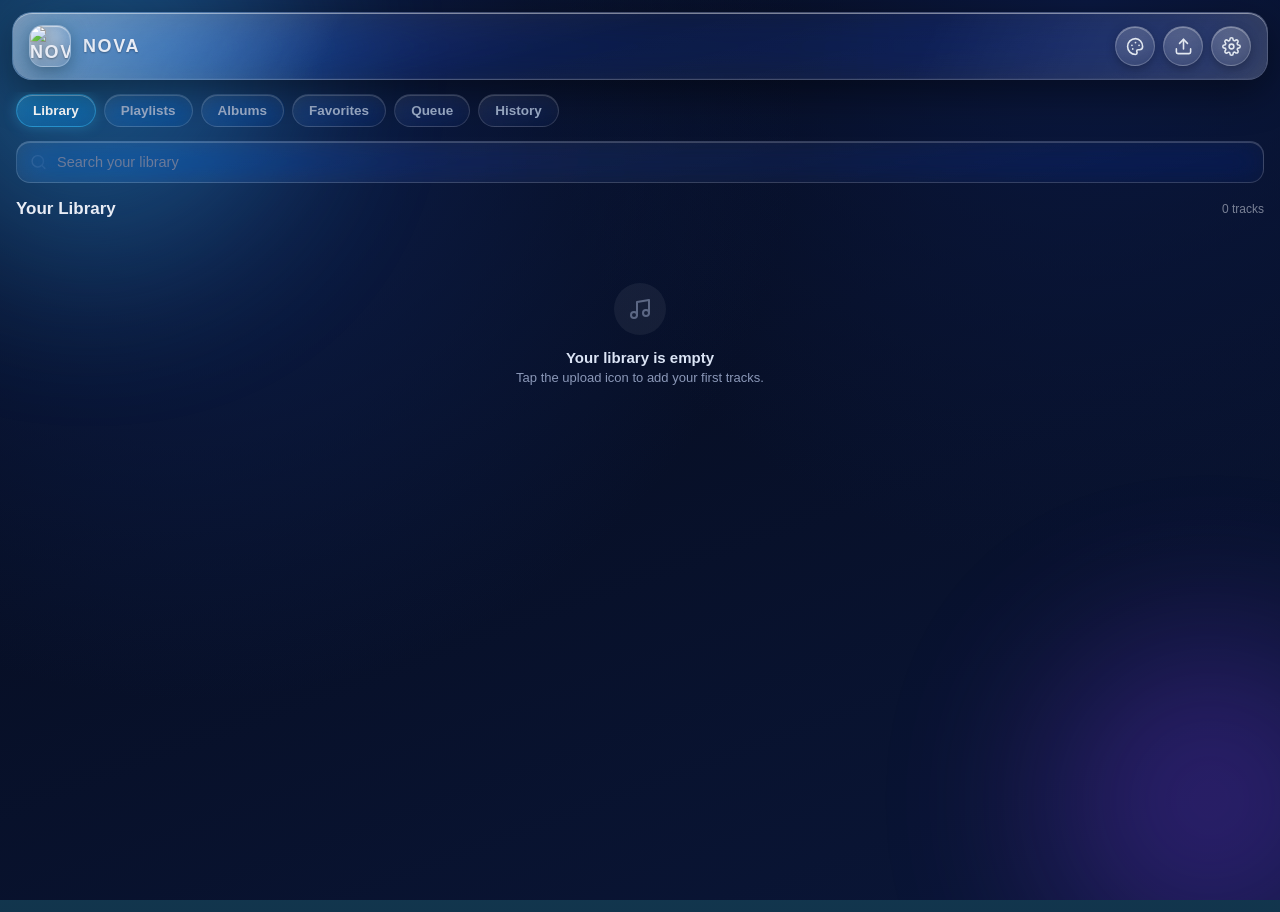
==== index.html @ d2953d55 "Rename index-30.html to index.html" ====
<!DOCTYPE html>
<html lang="en">
<head>
<meta charset="UTF-8">
<meta name="viewport" content="width=device-width, initial-scale=1, viewport-fit=cover">
<title>NOVA — Audio Player</title>
<script src="https://cdn.tailwindcss.com"></script>
<script src="https://cdnjs.cloudflare.com/ajax/libs/jsmediatags/3.9.5/jsmediatags.min.js"></script>
<link rel="stylesheet" href="styles.css">
</head>
<body>

<div id="app">
  <div class="blob blob-1"></div>
  <div class="blob blob-2"></div>

  <header class="app-header glass">
    <div class="logo"><span class="logo-icon" id="logo-icon"><img src="logo.png" alt="NOVA"></span>NOVA</div>
    <div style="display:flex;gap:8px;">
      <button class="icon-btn" data-action="open-theme" title="Theme color"></button>
      <button class="icon-btn" data-action="upload" title="Upload tracks"></button>
      <button class="icon-btn" data-action="open-settings" title="Settings"></button>
    </div>
  </header>

  <nav class="tabs-row">
    <button class="tab-btn active" data-tab="library">Library</button>
    <button class="tab-btn" data-tab="playlists">Playlists</button>
    <button class="tab-btn" data-tab="albums">Albums</button>
    <button class="tab-btn" data-tab="favorites">Favorites</button>
    <button class="tab-btn" data-tab="queue">Queue</button>
    <button class="tab-btn" data-tab="history">History</button>
  </nav>

  <main id="main-content"></main>
</div>

<div id="mini-player" class="hidden">
  <div class="mini-player-inner glass">
    <input type="range" id="mini-seek" class="seek mini-seek" min="0" max="1000" value="0">
    <div class="mini-seek-times"><span id="mini-elapsed">0:00</span><span id="mini-duration">0:00</span></div>
    <div class="mini-player-row" data-action="open-full-player">
      <div class="track-cover" id="mini-cover"></div>
      <div class="track-meta">
        <div class="track-title" id="mini-title">—</div>
        <div class="track-artist" id="mini-artist">—</div>
        <div class="mini-next" id="mini-next">Up next: —</div>
        <div class="output-badge hidden" id="mini-output-badge"></div>
      </div>
      <div class="mini-controls">
        <button class="icon-btn sm" data-action="toggle-shuffle" id="mini-shuffle-btn" title="Shuffle"></button>
        <button class="icon-btn" data-action="prev" title="Previous"></button>
        <button class="icon-btn lg" data-action="playpause" title="Play/Pause"></button>
        <button class="icon-btn" data-action="next" title="Next"></button>
        <button class="icon-btn sm" data-action="toggle-repeat" id="mini-repeat-btn" title="Repeat"></button>
      </div>
    </div>
  </div>
</div>

<div id="full-player">
  <div class="full-player-bg">
    <img class="full-bg-img" id="full-bg-img" alt="">
    <div class="full-player-tint" id="full-player-tint"></div>
  </div>
  <div class="full-player-content">
    <div class="full-top-row">
      <button class="icon-btn" data-action="close-full-player" title="Minimize"></button>
      <span style="font-size:11px; letter-spacing:.12em; color:#a9b6d1; font-weight:700;">NOW PLAYING</span>
      <div style="display:flex; gap:6px;">
        <button class="icon-btn" data-action="open-sound-settings" title="Sound settings"></button>
        <button class="icon-btn" data-action="open-pip" title="Floating player"></button>
        <button class="icon-btn" data-action="open-cast" title="Cast to device"></button>
        <button class="icon-btn" data-action="toggle-fullscreen" title="Full screen"></button>
      </div>
    </div>
    <div class="full-body">
      <div class="full-cover-wrap" id="full-cover-wrap"></div>
      <div class="full-meta">
        <div class="full-title" id="full-title">—</div>
        <div class="full-artist" id="full-artist">—</div>
        <div class="output-badge hidden" id="full-output-badge" style="margin-top:8px;"></div>
      </div>
    </div>
    <div class="full-glass-panel glass">
    <div class="full-seek-wrap">
      <input type="range" id="full-seek" class="seek" min="0" max="1000" value="0">
      <div class="full-seek-times"><span id="full-elapsed">0:00</span><span id="full-duration">0:00</span></div>
    </div>
    <div class="full-controls-main">
      <button class="icon-btn" data-action="toggle-shuffle" title="Shuffle"></button>
      <button class="icon-btn" data-action="prev" title="Previous"></button>
      <button class="btn-play-lg" data-action="playpause" title="Play/Pause"></button>
      <button class="icon-btn" data-action="next" title="Next"></button>
      <button class="icon-btn" data-action="toggle-repeat" title="Repeat"></button>
    </div>
    <div class="full-controls-secondary">
      <button class="icon-btn" data-action="seek-back-10" title="Rewind 10s"></button>
      <button class="icon-btn" id="full-favorite" data-action="toggle-fav" title="Favorite"></button>
      <button class="icon-btn" data-action="seek-fwd-10" title="Forward 10s"></button>
    </div>
    <div class="full-controls-tertiary" style="flex-wrap:wrap;gap:8px;">
      <button class="chip-btn" data-action="open-lyrics" title="Lyrics via lrclib.net API"><svg width="14" height="14" viewBox="0 0 24 24" fill="none" stroke="currentColor" stroke-width="2"><path d="M9 18V5l12-2v13"/><circle cx="6" cy="18" r="3"/></svg> Lyrics</button>
      <button class="chip-btn" data-action="share-track" title="Web Share API">Share</button>
      <button class="chip-btn" data-action="open-output" title="Audio Output Devices API">Output</button>
      <button class="chip-btn" data-tab="queue" data-action="goto-queue">Queue</button>
      <button class="chip-btn" data-tab="history" data-action="goto-history">History</button>
    </div>
    </div>
  </div>
</div>

<div id="presentation-view" class="hidden" style="position:fixed;inset:0;z-index:99999;display:flex;align-items:center;justify-content:center;background:radial-gradient(circle at 15% 10%, #0d2050 0%, transparent 45%),radial-gradient(circle at 85% 0%, #0a1840 0%, transparent 40%),linear-gradient(160deg,#040611 0%,#070f26 45%,#0a1638 100%);">
  <div class="glass" style="width:min(92vw,480px);padding:32px;border-radius:28px;text-align:center;">
    <p style="font-size:11px;letter-spacing:.16em;opacity:.5;text-transform:uppercase;margin:0 0 18px;">Now Playing</p>
    <div id="pv-cover" style="width:200px;height:200px;margin:0 auto 20px;border-radius:20px;overflow:hidden;background:linear-gradient(135deg,#1e3a8a,#0a1128);display:flex;align-items:center;justify-content:center;color:rgba(255,255,255,.4);"></div>
    <div id="pv-title" style="font-size:22px;font-weight:700;margin-bottom:4px;overflow:hidden;text-overflow:ellipsis;white-space:nowrap;">Waiting for connection…</div>
    <div id="pv-artist" style="font-size:15px;opacity:.65;margin-bottom:20px;overflow:hidden;text-overflow:ellipsis;white-space:nowrap;">—</div>
    <div style="display:flex;align-items:center;gap:10px;margin-bottom:6px;">
      <span id="pv-elapsed" style="font-size:11px;opacity:.55;width:38px;">0:00</span>
      <div style="flex:1;height:6px;border-radius:999px;background:rgba(255,255,255,.15);overflow:hidden;"><div id="pv-progress-fill" style="height:100%;width:0%;background:var(--accent);"></div></div>
      <span id="pv-duration" style="font-size:11px;opacity:.55;width:38px;text-align:right;">0:00</span>
    </div>
    <div style="display:flex;align-items:center;justify-content:center;gap:20px;margin:22px 0 18px;">
      <button id="pv-prev" class="icon-btn" style="width:44px;height:44px;"></button>
      <button id="pv-playpause" class="icon-btn" style="width:60px;height:60px;background:var(--accent);color:#04101f;"></button>
      <button id="pv-next" class="icon-btn" style="width:44px;height:44px;"></button>
    </div>
    <p id="pv-next-track" style="font-size:12.5px;opacity:.55;margin:0;overflow:hidden;text-overflow:ellipsis;white-space:nowrap;">—</p>
  </div>
</div>

<div id="modal-root"></div>
<div id="toast-container"></div>

<input type="file" id="file-input" accept="audio/*" multiple class="hidden">
<audio id="audio-el" preload="metadata"></audio>
<img id="cover-source" class="hidden" alt="">
<video id="pip-video" muted playsinline class="hidden"></video>
<canvas id="pip-canvas" width="480" height="270" class="hidden"></canvas>
<link rel="stylesheet" href="styles.css">
<link rel="stylesheet" href="liquid-glass-lite.css">
<script src="script.js"></script>
</body>
</html>
---- styles.css ----
:root{ --accent:#38bdf8; --accent-rgb:56,189,248; }
*{box-sizing:border-box;}
html,body{height:100%;}
body{
  margin:0; font-family:-apple-system,BlinkMacSystemFont,"Segoe UI",Roboto,Helvetica,Arial,sans-serif;
  color:#e8ecf5; min-height:100%;
  background:
    radial-gradient(circle at 15% 10%, #0d2050 0%, transparent 45%),
    radial-gradient(circle at 85% 0%, #0a1840 0%, transparent 40%),
    linear-gradient(160deg,#040611 0%,#070f26 45%,#0a1638 100%);
  background-attachment:fixed;
  overflow-x:hidden;
}
.hidden{display:none !important;}
#pv-cover svg{width:56px;height:56px;}
.output-badge{display:inline-flex; align-items:center; gap:5px; font-size:11px; color:#9db3d9; background:rgba(255,255,255,.06); border:1px solid rgba(255,255,255,.1); padding:3px 9px 3px 7px; border-radius:999px; white-space:nowrap; overflow:hidden; text-overflow:ellipsis; max-width:100%;}
.output-badge svg{width:11px;height:11px;flex-shrink:0;}
@keyframes heart-pop{ 0%{transform:scale(1);} 35%{transform:scale(1.45);} 55%{transform:scale(.92);} 100%{transform:scale(1);} }
.heart-pop{ animation:heart-pop .45s cubic-bezier(.34,1.56,.64,1); }
@keyframes heart-burst-float{
  0%{ transform:translate(-50%,-50%) scale(.5) rotate(var(--rot,0deg)); opacity:1; }
  100%{ transform:translate(calc(-50% + var(--tx,0px)),calc(-50% + var(--ty,-50px))) scale(1.15) rotate(var(--rot,0deg)); opacity:0; }
}
.heart-burst-particle{ position:fixed; pointer-events:none; z-index:100000; color:#fb7185; will-change:transform,opacity; animation:heart-burst-float .75s ease-out forwards; }
.heart-burst-particle svg{ width:100%; height:100%; display:block; }
#app{position:relative; min-height:100vh; padding-bottom:118px;}
.blob{position:fixed; border-radius:50%; filter:blur(90px); opacity:.32; z-index:0; pointer-events:none; animation:float 20s ease-in-out infinite;}
.blob-1{width:380px;height:380px;background:var(--accent); top:-120px; left:-100px;}
.blob-2{width:320px;height:320px;background:#7c3aed; bottom:-60px; right:-90px; animation-delay:-9s;}
@keyframes float{0%,100%{transform:translate(0,0);}50%{transform:translate(30px,-36px);}}

.glass{
  position:relative;
  background:linear-gradient(165deg, rgba(255,255,255,.14) 0%, rgba(255,255,255,.045) 45%, rgba(255,255,255,.07) 100%);
  backdrop-filter:blur(28px) saturate(190%);
  -webkit-backdrop-filter:blur(28px) saturate(190%);
  border:1px solid rgba(255,255,255,.22);
  box-shadow:
    0 12px 40px rgba(0,0,0,.45),
    inset 0 1px 0 rgba(255,255,255,.45),
    inset 0 -1px 1px rgba(255,255,255,.05),
    inset 0 0 30px rgba(255,255,255,.025);
  isolation:isolate;
}
.glass::before{
  content:''; position:absolute; inset:0; border-radius:inherit; pointer-events:none; z-index:-1;
  background:linear-gradient(115deg, rgba(255,255,255,.35) 0%, rgba(255,255,255,0) 26%, rgba(255,255,255,0) 72%, rgba(255,255,255,.12) 100%);
  mix-blend-mode:overlay;
}
.glass-sheen{position:absolute; top:0; left:8%; right:8%; height:1px; background:linear-gradient(90deg,transparent,rgba(255,255,255,.55),transparent); pointer-events:none; z-index:-1;}

.app-header{position:sticky; top:0; z-index:30; margin:12px; display:flex; align-items:center; justify-content:space-between; padding:12px 16px; border-radius:20px;}
.logo{display:flex; align-items:center; gap:12px; font-weight:800; letter-spacing:.09em; font-size:18px; text-shadow:0 1px 2px rgba(0,0,0,.3);}
.logo-icon{
  width:42px;height:42px;border-radius:14px;
  display:flex;align-items:center;justify-content:center;
  background: radial-gradient(circle at 30% 20%, rgba(255,255,255,.25), transparent 60%);
  backdrop-filter: blur(12px) saturate(150%);
  border: 1px solid rgba(255,255,255,.18);
  box-shadow: 0 4px 18px rgba(0,0,0,.35), 0 0 24px rgba(56,189,248,.25), inset 0 1px 1px rgba(255,255,255,.6);
  overflow:hidden; position:relative;
}
.logo-icon img{width:100%;height:100%;object-fit:contain;filter: drop-shadow(0 2px 8px rgba(0,0,0,.4));}
.logo-icon::after{content:'';position:absolute;inset:0;border-radius:inherit;background: linear-gradient(105deg, rgba(255,255,255,.35) 0%, transparent 40%);mix-blend-mode: overlay; pointer-events:none;}

.logo-icon svg{display:none;}

.icon-btn{display:inline-flex; align-items:center; justify-content:center; width:40px;height:40px; border-radius:50%; background:linear-gradient(165deg, rgba(255,255,255,.16), rgba(255,255,255,.03)); backdrop-filter:blur(16px) saturate(160%); -webkit-backdrop-filter:blur(16px) saturate(160%); border:1px solid rgba(255,255,255,.2); box-shadow:inset 0 1px 0 rgba(255,255,255,.3), 0 3px 10px rgba(0,0,0,.25); color:#e2e8f0; cursor:pointer; transition:.15s ease; flex-shrink:0;}
.icon-btn svg{width:19px;height:19px;}
.icon-btn.sm{width:32px;height:32px;}
.icon-btn.sm svg{width:15px;height:15px;}
.icon-btn.lg{width:56px;height:56px;}
.icon-btn.lg svg{width:24px;height:24px;}
.icon-btn:hover{background:linear-gradient(165deg, rgba(var(--accent-rgb),.35), rgba(var(--accent-rgb),.12)); box-shadow:inset 0 1px 0 rgba(255,255,255,.4), 0 0 16px rgba(var(--accent-rgb),.35); color:#fff;}
.icon-btn.active{color:var(--accent); background:linear-gradient(165deg, rgba(var(--accent-rgb),.3), rgba(var(--accent-rgb),.1)); box-shadow:inset 0 1px 0 rgba(255,255,255,.35), 0 0 14px rgba(var(--accent-rgb),.4);}
.icon-btn:active{transform:scale(.92);}
.btn-play-lg{width:64px;height:64px;border-radius:50%; background:linear-gradient(150deg,var(--accent),rgba(var(--accent-rgb),.7)); box-shadow:0 0 30px rgba(var(--accent-rgb),.55),0 8px 20px rgba(0,0,0,.4), inset 0 1px 0 rgba(255,255,255,.5); color:#04101f; display:flex;align-items:center;justify-content:center; cursor:pointer; border:none; flex-shrink:0;}
.btn-play-lg svg{width:26px;height:26px;}
.btn-play-lg:active{transform:scale(.93);}

.tabs-row{display:flex; gap:8px; overflow-x:auto; padding:2px 16px 14px; scrollbar-width:none;}
.tabs-row::-webkit-scrollbar{display:none;}
.tab-btn{flex-shrink:0; padding:8px 16px; border-radius:999px; background:linear-gradient(165deg, rgba(255,255,255,.1), rgba(255,255,255,.02)); backdrop-filter:blur(14px) saturate(160%); -webkit-backdrop-filter:blur(14px) saturate(160%); border:1px solid rgba(255,255,255,.14); box-shadow:inset 0 1px 0 rgba(255,255,255,.2); color:#9fb0cc; font-size:13.5px; font-weight:600; cursor:pointer; white-space:nowrap; transition:.15s;}
.tab-btn.active{background:linear-gradient(165deg, rgba(var(--accent-rgb),.4), rgba(var(--accent-rgb),.14)); border-color:rgba(var(--accent-rgb),.45); color:#fff; box-shadow:inset 0 1px 0 rgba(255,255,255,.35), 0 0 14px rgba(var(--accent-rgb),.3);}

#main-content{position:relative; z-index:1; padding:0 16px 24px;}

.search-wrap{position:relative; margin-bottom:16px;}
.search-icon{position:absolute; left:14px; top:50%; transform:translateY(-50%); width:17px;height:17px; color:#7c8aab; pointer-events:none;}
.search-input{width:100%; padding:12px 14px 12px 40px; border-radius:14px; background:linear-gradient(165deg, rgba(255,255,255,.08), rgba(255,255,255,.02)); backdrop-filter:blur(14px) saturate(160%); -webkit-backdrop-filter:blur(14px) saturate(160%); border:1px solid rgba(255,255,255,.16); box-shadow:inset 0 1px 0 rgba(255,255,255,.18); color:#fff; font-size:14.5px; outline:none;}
.search-input:focus{border-color:var(--accent); box-shadow:inset 0 1px 0 rgba(255,255,255,.18), 0 0 0 3px rgba(var(--accent-rgb),.2);}
.search-input::placeholder{color:#6b7a99;}

.track-row{display:flex; align-items:center; gap:12px; padding:9px 10px; border-radius:14px; cursor:pointer; transition:.15s; margin-bottom:4px;}
.track-row:hover{background:rgba(255,255,255,.06); box-shadow:inset 0 1px 0 rgba(255,255,255,.12);}
.track-row-active{background:linear-gradient(165deg, rgba(var(--accent-rgb),.16), rgba(var(--accent-rgb),.06)); box-shadow:inset 0 1px 0 rgba(255,255,255,.18);}
.track-row-active .track-title{color:var(--accent);}
.track-cover{width:46px;height:46px;border-radius:10px; overflow:hidden; flex-shrink:0; background:rgba(255,255,255,.05);}
.track-cover img{width:100%;height:100%;object-fit:cover;display:block;}
.cover-placeholder{width:100%;height:100%; display:flex;align-items:center;justify-content:center; background:linear-gradient(135deg,#1e3a8a,#0a1128); color:rgba(255,255,255,.5);}
.cover-placeholder svg{width:40%;height:40%;}
.track-meta{flex:1; min-width:0;}
.track-title{font-size:14.5px; font-weight:600; white-space:nowrap; overflow:hidden; text-overflow:ellipsis; color:#eef2fa;}
.track-artist{font-size:12.5px; color:#8b98b8; white-space:nowrap; overflow:hidden; text-overflow:ellipsis; margin-top:1px;}
.track-duration{font-size:12px; color:#7c8aab; flex-shrink:0; min-width:38px; text-align:right;}

.chip-btn{display:inline-flex; align-items:center; gap:6px; padding:9px 15px; border-radius:999px; background:linear-gradient(165deg, rgba(255,255,255,.12), rgba(255,255,255,.03)); backdrop-filter:blur(14px) saturate(160%); -webkit-backdrop-filter:blur(14px) saturate(160%); border:1px solid rgba(255,255,255,.18); box-shadow:inset 0 1px 0 rgba(255,255,255,.22); color:#dbe4f5; font-size:13px; font-weight:600; cursor:pointer;}
.chip-btn svg{width:14px;height:14px;}
.chip-btn.chip-primary{background:linear-gradient(165deg, rgba(var(--accent-rgb),1), rgba(var(--accent-rgb),.75)); border-color:var(--accent); color:#04101f; box-shadow:inset 0 1px 0 rgba(255,255,255,.5), 0 0 16px rgba(var(--accent-rgb),.35);}
.chip-btn.danger{color:#fca5a5; border-color:rgba(248,113,113,.3);}

.collections-grid{display:grid; grid-template-columns:repeat(2,1fr); gap:16px;}
@media(min-width:640px){.collections-grid{grid-template-columns:repeat(3,1fr);}}
@media(min-width:900px){.collections-grid{grid-template-columns:repeat(4,1fr);}}
.collection-card{cursor:pointer;}
.collection-cover{width:100%; aspect-ratio:1; border-radius:16px; overflow:hidden; background:rgba(255,255,255,.05); box-shadow:0 6px 18px rgba(0,0,0,.35);}
.collection-cover img{width:100%;height:100%;object-fit:cover;}
.collection-cover-lg{width:104px;height:104px; border-radius:18px; overflow:hidden; flex-shrink:0; background:rgba(255,255,255,.05);}
.collection-cover-lg img{width:100%;height:100%;object-fit:cover;}
.collection-name{font-size:13.5px; font-weight:600; margin-top:8px; white-space:nowrap; overflow:hidden; text-overflow:ellipsis;}
.collection-sub{font-size:11.5px; color:#7c8aab; margin-top:1px;}

.empty-state{text-align:center; padding:52px 20px; color:#8b98b8;}
.empty-icon{width:52px;height:52px; border-radius:50%; background:rgba(255,255,255,.06); display:flex;align-items:center;justify-content:center; margin:0 auto 14px;}
.empty-icon svg{width:24px;height:24px; opacity:.6;}
.empty-title{font-weight:700; color:#dbe4f5; font-size:15px;}
.empty-sub{font-size:13px; margin-top:4px; max-width:260px; margin-left:auto; margin-right:auto;}

input[type=range].seek{-webkit-appearance:none; appearance:none; width:100%; height:6px; border-radius:999px; cursor:pointer; outline:none; background:rgba(255,255,255,.15);}
input[type=range].seek::-webkit-slider-runnable-track{height:6px;border-radius:999px;background:transparent;}
input[type=range].seek::-webkit-slider-thumb{-webkit-appearance:none; width:15px;height:15px;border-radius:50%; background:linear-gradient(165deg,#fff,#dbe4f5); margin-top:-4.5px; box-shadow:0 0 0 5px rgba(var(--accent-rgb),.35),0 2px 8px rgba(0,0,0,.5), inset 0 1px 0 rgba(255,255,255,.8); cursor:pointer;}
input[type=range].seek::-moz-range-track{height:6px;border-radius:999px;background:rgba(255,255,255,.15);}
input[type=range].seek::-moz-range-progress{height:6px;border-radius:999px;background:var(--accent);}
input[type=range].seek::-moz-range-thumb{width:15px;height:15px;border-radius:50%;background:#fff;border:none; box-shadow:0 0 0 5px rgba(var(--accent-rgb),.35),0 2px 8px rgba(0,0,0,.5);cursor:pointer;}

#mini-player{position:fixed; left:0; right:0; bottom:0; z-index:40;}
.mini-player-inner{margin:0 10px 10px; border-radius:22px; padding:10px 14px 12px; position:relative;}
.mini-seek-times{display:flex; justify-content:space-between; font-size:10px; color:#8b98b8; margin-top:4px; margin-bottom:6px;}
.mini-seek{height:4px;}
.mini-seek::-webkit-slider-thumb{width:10px;height:10px;margin-top:-3px;}
.mini-seek::-moz-range-thumb{width:10px;height:10px;}
.mini-player-row{display:flex; align-items:center; gap:9px; cursor:pointer;}
.mini-player-row .track-cover{width:44px;height:44px;}
.mini-next{font-size:11px; color:#7c8aab; white-space:nowrap; overflow:hidden; text-overflow:ellipsis; margin-top:2px;}
.mini-controls{display:flex; align-items:center; gap:1px; flex-shrink:0;}
.mini-controls .icon-btn{width:28px;height:28px;}
.mini-controls .icon-btn svg{width:13px;height:13px;}
.mini-controls .icon-btn.sm{width:22px;height:22px;}
.mini-controls .icon-btn.sm svg{width:11px;height:11px;}
.mini-controls .icon-btn.lg{width:38px;height:38px;}
.mini-controls .icon-btn.lg svg{width:17px;height:17px;}
@media(max-width:360px){
  .mini-controls .icon-btn.sm{display:none;}
}

#full-player{position:fixed; inset:0; z-index:50; transform:translateY(100%); pointer-events:none; transition:transform .4s cubic-bezier(.19,1,.22,1); overflow:hidden;}
#full-player.player-open{transform:translateY(0); pointer-events:auto;}
.full-player-bg{position:absolute; inset:0; z-index:0; overflow:hidden; background:#050814;}
.full-bg-img{position:absolute; top:50%;left:50%; width:130%;height:130%; transform:translate(-50%,-50%); object-fit:cover; filter:blur(70px) brightness(.55) saturate(1.3);}
.full-player-tint{position:absolute; inset:0; background:linear-gradient(180deg,rgba(56,189,248,.25),rgba(5,8,20,.96));}
.full-player-content{position:relative; z-index:1; display:flex; flex-direction:column; height:100%; max-width:440px; margin:0 auto; padding:18px 22px calc(24px + env(safe-area-inset-bottom)); }
.full-top-row{display:flex; align-items:center; justify-content:space-between;}
.full-body{flex:1; display:flex; flex-direction:column; align-items:center; justify-content:center; gap:22px; min-height:0; padding:10px 0;}
.full-cover-wrap{width:78%; max-width:300px; aspect-ratio:1; border-radius:32px; overflow:hidden; box-shadow:0 20px 60px rgba(0,0,0,.55), inset 0 1px 0 rgba(255,255,255,.15); transition:box-shadow .3s;}
.full-cover-wrap.is-playing{animation:pulseglow 3s ease-in-out infinite;}
@keyframes pulseglow{0%,100%{box-shadow:0 20px 60px rgba(0,0,0,.55),0 0 40px rgba(var(--accent-rgb),.25);}50%{box-shadow:0 20px 60px rgba(0,0,0,.55),0 0 70px rgba(var(--accent-rgb),.5);}}
.full-cover-img{width:100%;height:100%;object-fit:cover;display:block;}
.full-meta{text-align:center; width:100%;}
.full-title{font-size:21px; font-weight:800; white-space:nowrap; overflow:hidden; text-overflow:ellipsis;}
.full-artist{font-size:14.5px; color:#a9b6d1; margin-top:3px; white-space:nowrap; overflow:hidden; text-overflow:ellipsis;}
.full-glass-panel{border-radius:30px; padding:16px 18px calc(14px + env(safe-area-inset-bottom)); margin-top:18px;}
.full-seek-wrap{margin-top:0;}
.full-seek-times{display:flex; justify-content:space-between; font-size:11.5px; color:#a9b6d1; margin-top:6px;}
.full-controls-main{display:flex; align-items:center; justify-content:space-between; margin-top:20px;}
.full-controls-secondary{display:flex; align-items:center; justify-content:center; gap:30px; margin-top:18px;}
.full-controls-tertiary{display:flex; align-items:center; justify-content:center; gap:16px; margin-top:16px;}

.modal-backdrop{position:fixed; inset:0; background:rgba(3,6,16,.55); backdrop-filter:blur(6px); z-index:70; display:flex; align-items:center; justify-content:center; padding:18px;}
.modal-card{width:100%; max-width:380px; max-height:82vh; overflow-y:auto; border-radius:26px; padding:22px;}
.modal-card h3{margin:0 0 4px; font-size:17px; font-weight:800;}
.modal-sub{font-size:12.5px; color:#8b98b8; margin:0 0 6px;}
.modal-input{width:100%; padding:11px 14px; border-radius:13px; background:linear-gradient(165deg, rgba(255,255,255,.09), rgba(255,255,255,.02)); backdrop-filter:blur(10px); border:1px solid rgba(255,255,255,.18); box-shadow:inset 0 1px 0 rgba(255,255,255,.15); color:#fff; margin-top:10px; outline:none; font-size:14px;}
.modal-input:focus{border-color:var(--accent); box-shadow:inset 0 1px 0 rgba(255,255,255,.15), 0 0 0 3px rgba(var(--accent-rgb),.25);}
.modal-actions{display:flex; justify-content:flex-end; gap:10px; margin-top:18px;}
.modal-list{margin-top:10px; max-height:260px; overflow-y:auto;}
.modal-list-item{width:100%; display:flex; align-items:center; justify-content:space-between; gap:10px; padding:11px 12px; border-radius:12px; background:rgba(255,255,255,.05); border:1px solid rgba(255,255,255,.09); box-shadow:inset 0 1px 0 rgba(255,255,255,.1); margin-bottom:7px; cursor:pointer; font-size:14px; color:#e8ecf5;}
.modal-list-item:hover{background:rgba(255,255,255,.09);}
.modal-list-item input[type=checkbox]{margin-right:8px; accent-color:var(--accent); width:16px;height:16px;}
.modal-text{font-size:14.5px; line-height:1.5; color:#dbe4f5;}
.btn-primary{background:linear-gradient(165deg,var(--accent),rgba(var(--accent-rgb),.8)); color:#04101f; font-weight:700; padding:10px 18px; border-radius:13px; border:none; cursor:pointer; font-size:13.5px; box-shadow:inset 0 1px 0 rgba(255,255,255,.4);}
.btn-ghost{background:linear-gradient(165deg, rgba(255,255,255,.12), rgba(255,255,255,.04)); color:#e2e8f0; padding:10px 18px; border-radius:13px; border:1px solid rgba(255,255,255,.14); cursor:pointer; font-size:13.5px;}
.btn-danger{background:linear-gradient(165deg,#ef4444,#dc2626); color:#fff; padding:10px 18px; border-radius:13px; border:none; cursor:pointer; font-size:13.5px; box-shadow:inset 0 1px 0 rgba(255,255,255,.3);}

.action-sheet{padding:16px;}
.action-sheet-header{display:flex; align-items:center; gap:12px; padding:4px 6px 16px; border-bottom:1px solid rgba(255,255,255,.1); margin-bottom:8px;}
.action-sheet-header .track-cover{width:44px;height:44px;}
.action-sheet-item{width:100%; text-align:left; padding:13px 10px; border-radius:12px; background:none; border:none; color:#e8ecf5; font-size:14.5px; cursor:pointer; font-weight:500;}
.action-sheet-item:hover{background:rgba(255,255,255,.06);}
.action-sheet-item.danger{color:#fca5a5;}

#toast-container{position:fixed; top:14px; left:0; right:0; z-index:80; display:flex; flex-direction:column; align-items:center; gap:8px; pointer-events:none;}
.toast{background:linear-gradient(165deg, rgba(20,26,46,.92), rgba(10,15,30,.88)); backdrop-filter:blur(18px) saturate(160%); -webkit-backdrop-filter:blur(18px) saturate(160%); border:1px solid rgba(255,255,255,.18); box-shadow:inset 0 1px 0 rgba(255,255,255,.2), 0 8px 24px rgba(0,0,0,.4); padding:11px 20px; border-radius:999px; font-size:13px; font-weight:500; animation:toastin .25s ease; pointer-events:auto;}
@keyframes toastin{from{opacity:0; transform:translateY(-10px);}to{opacity:1;transform:translateY(0);}}

.preset-row{display:flex; gap:10px; flex-wrap:wrap; margin:14px 0 18px;}
.preset-swatch{width:34px;height:34px;border-radius:50%; border:2px solid rgba(255,255,255,.25); cursor:pointer; transition:transform .15s; padding:0;}
.preset-swatch:hover{transform:scale(1.15);}
.custom-color-row{display:flex; align-items:center; gap:12px; margin-bottom:6px; font-size:13.5px; color:#dbe4f5;}
#custom-color-input{width:42px;height:42px;border-radius:50%;border:none;background:none;cursor:pointer;padding:0;}
#custom-color-input::-webkit-color-swatch-wrapper{padding:0;border-radius:50%;}
#custom-color-input::-webkit-color-swatch{border:2px solid rgba(255,255,255,.25);border-radius:50%;}

/* BACKGROUND SYSTEM */
body.custom-bg{ background-size: cover !important; background-position: center !important; background-attachment: fixed !important; }
body.custom-bg::before{ content:''; position:fixed; inset:0; background: rgba(2,6,23,0.55); backdrop-filter: blur(2px); z-index:-1; pointer-events:none; }
.bg-grid{ display:grid; grid-template-columns:repeat(auto-fill,minmax(86px,1fr)); gap:8px; margin:8px 0 14px; }
.bg-thumb{ height:64px; border-radius:12px; border:1px solid rgba(255,255,255,.18); cursor:pointer; position:relative; overflow:hidden; box-shadow:0 4px 12px rgba(0,0,0,.25), inset 0 1px 1px rgba(255,255,255,.3); transition: transform .12s, box-shadow .12s; }
.bg-thumb:hover{ transform: scale(1.04); box-shadow:0 6px 18px rgba(0,0,0,.35), 0 0 18px rgba(56,189,248,.2); }
.bg-thumb.active{ outline:2px solid var(--accent); outline-offset:2px; }
.bg-thumb span{ position:absolute; bottom:2px; left:4px; right:4px; font-size:9px; font-weight:700; letter-spacing:.06em; text-shadow:0 1px 4px rgba(0,0,0,.9); opacity:.9; }
---- styles.css ----
:root{ --accent:#38bdf8; --accent-rgb:56,189,248; }
*{box-sizing:border-box;}
html,body{height:100%;}
body{
  margin:0; font-family:-apple-system,BlinkMacSystemFont,"Segoe UI",Roboto,Helvetica,Arial,sans-serif;
  color:#e8ecf5; min-height:100%;
  background:
    radial-gradient(circle at 15% 10%, #0d2050 0%, transparent 45%),
    radial-gradient(circle at 85% 0%, #0a1840 0%, transparent 40%),
    linear-gradient(160deg,#040611 0%,#070f26 45%,#0a1638 100%);
  background-attachment:fixed;
  overflow-x:hidden;
}
.hidden{display:none !important;}
#pv-cover svg{width:56px;height:56px;}
.output-badge{display:inline-flex; align-items:center; gap:5px; font-size:11px; color:#9db3d9; background:rgba(255,255,255,.06); border:1px solid rgba(255,255,255,.1); padding:3px 9px 3px 7px; border-radius:999px; white-space:nowrap; overflow:hidden; text-overflow:ellipsis; max-width:100%;}
.output-badge svg{width:11px;height:11px;flex-shrink:0;}
@keyframes heart-pop{ 0%{transform:scale(1);} 35%{transform:scale(1.45);} 55%{transform:scale(.92);} 100%{transform:scale(1);} }
.heart-pop{ animation:heart-pop .45s cubic-bezier(.34,1.56,.64,1); }
@keyframes heart-burst-float{
  0%{ transform:translate(-50%,-50%) scale(.5) rotate(var(--rot,0deg)); opacity:1; }
  100%{ transform:translate(calc(-50% + var(--tx,0px)),calc(-50% + var(--ty,-50px))) scale(1.15) rotate(var(--rot,0deg)); opacity:0; }
}
.heart-burst-particle{ position:fixed; pointer-events:none; z-index:100000; color:#fb7185; will-change:transform,opacity; animation:heart-burst-float .75s ease-out forwards; }
.heart-burst-particle svg{ width:100%; height:100%; display:block; }
#app{position:relative; min-height:100vh; padding-bottom:118px;}
.blob{position:fixed; border-radius:50%; filter:blur(90px); opacity:.32; z-index:0; pointer-events:none; animation:float 20s ease-in-out infinite;}
.blob-1{width:380px;height:380px;background:var(--accent); top:-120px; left:-100px;}
.blob-2{width:320px;height:320px;background:#7c3aed; bottom:-60px; right:-90px; animation-delay:-9s;}
@keyframes float{0%,100%{transform:translate(0,0);}50%{transform:translate(30px,-36px);}}

.glass{
  position:relative;
  background:linear-gradient(165deg, rgba(255,255,255,.14) 0%, rgba(255,255,255,.045) 45%, rgba(255,255,255,.07) 100%);
  backdrop-filter:blur(28px) saturate(190%);
  -webkit-backdrop-filter:blur(28px) saturate(190%);
  border:1px solid rgba(255,255,255,.22);
  box-shadow:
    0 12px 40px rgba(0,0,0,.45),
    inset 0 1px 0 rgba(255,255,255,.45),
    inset 0 -1px 1px rgba(255,255,255,.05),
    inset 0 0 30px rgba(255,255,255,.025);
  isolation:isolate;
}
.glass::before{
  content:''; position:absolute; inset:0; border-radius:inherit; pointer-events:none; z-index:-1;
  background:linear-gradient(115deg, rgba(255,255,255,.35) 0%, rgba(255,255,255,0) 26%, rgba(255,255,255,0) 72%, rgba(255,255,255,.12) 100%);
  mix-blend-mode:overlay;
}
.glass-sheen{position:absolute; top:0; left:8%; right:8%; height:1px; background:linear-gradient(90deg,transparent,rgba(255,255,255,.55),transparent); pointer-events:none; z-index:-1;}

.app-header{position:sticky; top:0; z-index:30; margin:12px; display:flex; align-items:center; justify-content:space-between; padding:12px 16px; border-radius:20px;}
.logo{display:flex; align-items:center; gap:12px; font-weight:800; letter-spacing:.09em; font-size:18px; text-shadow:0 1px 2px rgba(0,0,0,.3);}
.logo-icon{
  width:42px;height:42px;border-radius:14px;
  display:flex;align-items:center;justify-content:center;
  background: radial-gradient(circle at 30% 20%, rgba(255,255,255,.25), transparent 60%);
  backdrop-filter: blur(12px) saturate(150%);
  border: 1px solid rgba(255,255,255,.18);
  box-shadow: 0 4px 18px rgba(0,0,0,.35), 0 0 24px rgba(56,189,248,.25), inset 0 1px 1px rgba(255,255,255,.6);
  overflow:hidden; position:relative;
}
.logo-icon img{width:100%;height:100%;object-fit:contain;filter: drop-shadow(0 2px 8px rgba(0,0,0,.4));}
.logo-icon::after{content:'';position:absolute;inset:0;border-radius:inherit;background: linear-gradient(105deg, rgba(255,255,255,.35) 0%, transparent 40%);mix-blend-mode: overlay; pointer-events:none;}

.logo-icon svg{display:none;}

.icon-btn{display:inline-flex; align-items:center; justify-content:center; width:40px;height:40px; border-radius:50%; background:linear-gradient(165deg, rgba(255,255,255,.16), rgba(255,255,255,.03)); backdrop-filter:blur(16px) saturate(160%); -webkit-backdrop-filter:blur(16px) saturate(160%); border:1px solid rgba(255,255,255,.2); box-shadow:inset 0 1px 0 rgba(255,255,255,.3), 0 3px 10px rgba(0,0,0,.25); color:#e2e8f0; cursor:pointer; transition:.15s ease; flex-shrink:0;}
.icon-btn svg{width:19px;height:19px;}
.icon-btn.sm{width:32px;height:32px;}
.icon-btn.sm svg{width:15px;height:15px;}
.icon-btn.lg{width:56px;height:56px;}
.icon-btn.lg svg{width:24px;height:24px;}
.icon-btn:hover{background:linear-gradient(165deg, rgba(var(--accent-rgb),.35), rgba(var(--accent-rgb),.12)); box-shadow:inset 0 1px 0 rgba(255,255,255,.4), 0 0 16px rgba(var(--accent-rgb),.35); color:#fff;}
.icon-btn.active{color:var(--accent); background:linear-gradient(165deg, rgba(var(--accent-rgb),.3), rgba(var(--accent-rgb),.1)); box-shadow:inset 0 1px 0 rgba(255,255,255,.35), 0 0 14px rgba(var(--accent-rgb),.4);}
.icon-btn:active{transform:scale(.92);}
.btn-play-lg{width:64px;height:64px;border-radius:50%; background:linear-gradient(150deg,var(--accent),rgba(var(--accent-rgb),.7)); box-shadow:0 0 30px rgba(var(--accent-rgb),.55),0 8px 20px rgba(0,0,0,.4), inset 0 1px 0 rgba(255,255,255,.5); color:#04101f; display:flex;align-items:center;justify-content:center; cursor:pointer; border:none; flex-shrink:0;}
.btn-play-lg svg{width:26px;height:26px;}
.btn-play-lg:active{transform:scale(.93);}

.tabs-row{display:flex; gap:8px; overflow-x:auto; padding:2px 16px 14px; scrollbar-width:none;}
.tabs-row::-webkit-scrollbar{display:none;}
.tab-btn{flex-shrink:0; padding:8px 16px; border-radius:999px; background:linear-gradient(165deg, rgba(255,255,255,.1), rgba(255,255,255,.02)); backdrop-filter:blur(14px) saturate(160%); -webkit-backdrop-filter:blur(14px) saturate(160%); border:1px solid rgba(255,255,255,.14); box-shadow:inset 0 1px 0 rgba(255,255,255,.2); color:#9fb0cc; font-size:13.5px; font-weight:600; cursor:pointer; white-space:nowrap; transition:.15s;}
.tab-btn.active{background:linear-gradient(165deg, rgba(var(--accent-rgb),.4), rgba(var(--accent-rgb),.14)); border-color:rgba(var(--accent-rgb),.45); color:#fff; box-shadow:inset 0 1px 0 rgba(255,255,255,.35), 0 0 14px rgba(var(--accent-rgb),.3);}

#main-content{position:relative; z-index:1; padding:0 16px 24px;}

.search-wrap{position:relative; margin-bottom:16px;}
.search-icon{position:absolute; left:14px; top:50%; transform:translateY(-50%); width:17px;height:17px; color:#7c8aab; pointer-events:none;}
.search-input{width:100%; padding:12px 14px 12px 40px; border-radius:14px; background:linear-gradient(165deg, rgba(255,255,255,.08), rgba(255,255,255,.02)); backdrop-filter:blur(14px) saturate(160%); -webkit-backdrop-filter:blur(14px) saturate(160%); border:1px solid rgba(255,255,255,.16); box-shadow:inset 0 1px 0 rgba(255,255,255,.18); color:#fff; font-size:14.5px; outline:none;}
.search-input:focus{border-color:var(--accent); box-shadow:inset 0 1px 0 rgba(255,255,255,.18), 0 0 0 3px rgba(var(--accent-rgb),.2);}
.search-input::placeholder{color:#6b7a99;}

.track-row{display:flex; align-items:center; gap:12px; padding:9px 10px; border-radius:14px; cursor:pointer; transition:.15s; margin-bottom:4px;}
.track-row:hover{background:rgba(255,255,255,.06); box-shadow:inset 0 1px 0 rgba(255,255,255,.12);}
.track-row-active{background:linear-gradient(165deg, rgba(var(--accent-rgb),.16), rgba(var(--accent-rgb),.06)); box-shadow:inset 0 1px 0 rgba(255,255,255,.18);}
.track-row-active .track-title{color:var(--accent);}
.track-cover{width:46px;height:46px;border-radius:10px; overflow:hidden; flex-shrink:0; background:rgba(255,255,255,.05);}
.track-cover img{width:100%;height:100%;object-fit:cover;display:block;}
.cover-placeholder{width:100%;height:100%; display:flex;align-items:center;justify-content:center; background:linear-gradient(135deg,#1e3a8a,#0a1128); color:rgba(255,255,255,.5);}
.cover-placeholder svg{width:40%;height:40%;}
.track-meta{flex:1; min-width:0;}
.track-title{font-size:14.5px; font-weight:600; white-space:nowrap; overflow:hidden; text-overflow:ellipsis; color:#eef2fa;}
.track-artist{font-size:12.5px; color:#8b98b8; white-space:nowrap; overflow:hidden; text-overflow:ellipsis; margin-top:1px;}
.track-duration{font-size:12px; color:#7c8aab; flex-shrink:0; min-width:38px; text-align:right;}

.chip-btn{display:inline-flex; align-items:center; gap:6px; padding:9px 15px; border-radius:999px; background:linear-gradient(165deg, rgba(255,255,255,.12), rgba(255,255,255,.03)); backdrop-filter:blur(14px) saturate(160%); -webkit-backdrop-filter:blur(14px) saturate(160%); border:1px solid rgba(255,255,255,.18); box-shadow:inset 0 1px 0 rgba(255,255,255,.22); color:#dbe4f5; font-size:13px; font-weight:600; cursor:pointer;}
.chip-btn svg{width:14px;height:14px;}
.chip-btn.chip-primary{background:linear-gradient(165deg, rgba(var(--accent-rgb),1), rgba(var(--accent-rgb),.75)); border-color:var(--accent); color:#04101f; box-shadow:inset 0 1px 0 rgba(255,255,255,.5), 0 0 16px rgba(var(--accent-rgb),.35);}
.chip-btn.danger{color:#fca5a5; border-color:rgba(248,113,113,.3);}

.collections-grid{display:grid; grid-template-columns:repeat(2,1fr); gap:16px;}
@media(min-width:640px){.collections-grid{grid-template-columns:repeat(3,1fr);}}
@media(min-width:900px){.collections-grid{grid-template-columns:repeat(4,1fr);}}
.collection-card{cursor:pointer;}
.collection-cover{width:100%; aspect-ratio:1; border-radius:16px; overflow:hidden; background:rgba(255,255,255,.05); box-shadow:0 6px 18px rgba(0,0,0,.35);}
.collection-cover img{width:100%;height:100%;object-fit:cover;}
.collection-cover-lg{width:104px;height:104px; border-radius:18px; overflow:hidden; flex-shrink:0; background:rgba(255,255,255,.05);}
.collection-cover-lg img{width:100%;height:100%;object-fit:cover;}
.collection-name{font-size:13.5px; font-weight:600; margin-top:8px; white-space:nowrap; overflow:hidden; text-overflow:ellipsis;}
.collection-sub{font-size:11.5px; color:#7c8aab; margin-top:1px;}

.empty-state{text-align:center; padding:52px 20px; color:#8b98b8;}
.empty-icon{width:52px;height:52px; border-radius:50%; background:rgba(255,255,255,.06); display:flex;align-items:center;justify-content:center; margin:0 auto 14px;}
.empty-icon svg{width:24px;height:24px; opacity:.6;}
.empty-title{font-weight:700; color:#dbe4f5; font-size:15px;}
.empty-sub{font-size:13px; margin-top:4px; max-width:260px; margin-left:auto; margin-right:auto;}

input[type=range].seek{-webkit-appearance:none; appearance:none; width:100%; height:6px; border-radius:999px; cursor:pointer; outline:none; background:rgba(255,255,255,.15);}
input[type=range].seek::-webkit-slider-runnable-track{height:6px;border-radius:999px;background:transparent;}
input[type=range].seek::-webkit-slider-thumb{-webkit-appearance:none; width:15px;height:15px;border-radius:50%; background:linear-gradient(165deg,#fff,#dbe4f5); margin-top:-4.5px; box-shadow:0 0 0 5px rgba(var(--accent-rgb),.35),0 2px 8px rgba(0,0,0,.5), inset 0 1px 0 rgba(255,255,255,.8); cursor:pointer;}
input[type=range].seek::-moz-range-track{height:6px;border-radius:999px;background:rgba(255,255,255,.15);}
input[type=range].seek::-moz-range-progress{height:6px;border-radius:999px;background:var(--accent);}
input[type=range].seek::-moz-range-thumb{width:15px;height:15px;border-radius:50%;background:#fff;border:none; box-shadow:0 0 0 5px rgba(var(--accent-rgb),.35),0 2px 8px rgba(0,0,0,.5);cursor:pointer;}

#mini-player{position:fixed; left:0; right:0; bottom:0; z-index:40;}
.mini-player-inner{margin:0 10px 10px; border-radius:22px; padding:10px 14px 12px; position:relative;}
.mini-seek-times{display:flex; justify-content:space-between; font-size:10px; color:#8b98b8; margin-top:4px; margin-bottom:6px;}
.mini-seek{height:4px;}
.mini-seek::-webkit-slider-thumb{width:10px;height:10px;margin-top:-3px;}
.mini-seek::-moz-range-thumb{width:10px;height:10px;}
.mini-player-row{display:flex; align-items:center; gap:9px; cursor:pointer;}
.mini-player-row .track-cover{width:44px;height:44px;}
.mini-next{font-size:11px; color:#7c8aab; white-space:nowrap; overflow:hidden; text-overflow:ellipsis; margin-top:2px;}
.mini-controls{display:flex; align-items:center; gap:1px; flex-shrink:0;}
.mini-controls .icon-btn{width:28px;height:28px;}
.mini-controls .icon-btn svg{width:13px;height:13px;}
.mini-controls .icon-btn.sm{width:22px;height:22px;}
.mini-controls .icon-btn.sm svg{width:11px;height:11px;}
.mini-controls .icon-btn.lg{width:38px;height:38px;}
.mini-controls .icon-btn.lg svg{width:17px;height:17px;}
@media(max-width:360px){
  .mini-controls .icon-btn.sm{display:none;}
}

#full-player{position:fixed; inset:0; z-index:50; transform:translateY(100%); pointer-events:none; transition:transform .4s cubic-bezier(.19,1,.22,1); overflow:hidden;}
#full-player.player-open{transform:translateY(0); pointer-events:auto;}
.full-player-bg{position:absolute; inset:0; z-index:0; overflow:hidden; background:#050814;}
.full-bg-img{position:absolute; top:50%;left:50%; width:130%;height:130%; transform:translate(-50%,-50%); object-fit:cover; filter:blur(70px) brightness(.55) saturate(1.3);}
.full-player-tint{position:absolute; inset:0; background:linear-gradient(180deg,rgba(56,189,248,.25),rgba(5,8,20,.96));}
.full-player-content{position:relative; z-index:1; display:flex; flex-direction:column; height:100%; max-width:440px; margin:0 auto; padding:18px 22px calc(24px + env(safe-area-inset-bottom)); }
.full-top-row{display:flex; align-items:center; justify-content:space-between;}
.full-body{flex:1; display:flex; flex-direction:column; align-items:center; justify-content:center; gap:22px; min-height:0; padding:10px 0;}
.full-cover-wrap{width:78%; max-width:300px; aspect-ratio:1; border-radius:32px; overflow:hidden; box-shadow:0 20px 60px rgba(0,0,0,.55), inset 0 1px 0 rgba(255,255,255,.15); transition:box-shadow .3s;}
.full-cover-wrap.is-playing{animation:pulseglow 3s ease-in-out infinite;}
@keyframes pulseglow{0%,100%{box-shadow:0 20px 60px rgba(0,0,0,.55),0 0 40px rgba(var(--accent-rgb),.25);}50%{box-shadow:0 20px 60px rgba(0,0,0,.55),0 0 70px rgba(var(--accent-rgb),.5);}}
.full-cover-img{width:100%;height:100%;object-fit:cover;display:block;}
.full-meta{text-align:center; width:100%;}
.full-title{font-size:21px; font-weight:800; white-space:nowrap; overflow:hidden; text-overflow:ellipsis;}
.full-artist{font-size:14.5px; color:#a9b6d1; margin-top:3px; white-space:nowrap; overflow:hidden; text-overflow:ellipsis;}
.full-glass-panel{border-radius:30px; padding:16px 18px calc(14px + env(safe-area-inset-bottom)); margin-top:18px;}
.full-seek-wrap{margin-top:0;}
.full-seek-times{display:flex; justify-content:space-between; font-size:11.5px; color:#a9b6d1; margin-top:6px;}
.full-controls-main{display:flex; align-items:center; justify-content:space-between; margin-top:20px;}
.full-controls-secondary{display:flex; align-items:center; justify-content:center; gap:30px; margin-top:18px;}
.full-controls-tertiary{display:flex; align-items:center; justify-content:center; gap:16px; margin-top:16px;}

.modal-backdrop{position:fixed; inset:0; background:rgba(3,6,16,.55); backdrop-filter:blur(6px); z-index:70; display:flex; align-items:center; justify-content:center; padding:18px;}
.modal-card{width:100%; max-width:380px; max-height:82vh; overflow-y:auto; border-radius:26px; padding:22px;}
.modal-card h3{margin:0 0 4px; font-size:17px; font-weight:800;}
.modal-sub{font-size:12.5px; color:#8b98b8; margin:0 0 6px;}
.modal-input{width:100%; padding:11px 14px; border-radius:13px; background:linear-gradient(165deg, rgba(255,255,255,.09), rgba(255,255,255,.02)); backdrop-filter:blur(10px); border:1px solid rgba(255,255,255,.18); box-shadow:inset 0 1px 0 rgba(255,255,255,.15); color:#fff; margin-top:10px; outline:none; font-size:14px;}
.modal-input:focus{border-color:var(--accent); box-shadow:inset 0 1px 0 rgba(255,255,255,.15), 0 0 0 3px rgba(var(--accent-rgb),.25);}
.modal-actions{display:flex; justify-content:flex-end; gap:10px; margin-top:18px;}
.modal-list{margin-top:10px; max-height:260px; overflow-y:auto;}
.modal-list-item{width:100%; display:flex; align-items:center; justify-content:space-between; gap:10px; padding:11px 12px; border-radius:12px; background:rgba(255,255,255,.05); border:1px solid rgba(255,255,255,.09); box-shadow:inset 0 1px 0 rgba(255,255,255,.1); margin-bottom:7px; cursor:pointer; font-size:14px; color:#e8ecf5;}
.modal-list-item:hover{background:rgba(255,255,255,.09);}
.modal-list-item input[type=checkbox]{margin-right:8px; accent-color:var(--accent); width:16px;height:16px;}
.modal-text{font-size:14.5px; line-height:1.5; color:#dbe4f5;}
.btn-primary{background:linear-gradient(165deg,var(--accent),rgba(var(--accent-rgb),.8)); color:#04101f; font-weight:700; padding:10px 18px; border-radius:13px; border:none; cursor:pointer; font-size:13.5px; box-shadow:inset 0 1px 0 rgba(255,255,255,.4);}
.btn-ghost{background:linear-gradient(165deg, rgba(255,255,255,.12), rgba(255,255,255,.04)); color:#e2e8f0; padding:10px 18px; border-radius:13px; border:1px solid rgba(255,255,255,.14); cursor:pointer; font-size:13.5px;}
.btn-danger{background:linear-gradient(165deg,#ef4444,#dc2626); color:#fff; padding:10px 18px; border-radius:13px; border:none; cursor:pointer; font-size:13.5px; box-shadow:inset 0 1px 0 rgba(255,255,255,.3);}

.action-sheet{padding:16px;}
.action-sheet-header{display:flex; align-items:center; gap:12px; padding:4px 6px 16px; border-bottom:1px solid rgba(255,255,255,.1); margin-bottom:8px;}
.action-sheet-header .track-cover{width:44px;height:44px;}
.action-sheet-item{width:100%; text-align:left; padding:13px 10px; border-radius:12px; background:none; border:none; color:#e8ecf5; font-size:14.5px; cursor:pointer; font-weight:500;}
.action-sheet-item:hover{background:rgba(255,255,255,.06);}
.action-sheet-item.danger{color:#fca5a5;}

#toast-container{position:fixed; top:14px; left:0; right:0; z-index:80; display:flex; flex-direction:column; align-items:center; gap:8px; pointer-events:none;}
.toast{background:linear-gradient(165deg, rgba(20,26,46,.92), rgba(10,15,30,.88)); backdrop-filter:blur(18px) saturate(160%); -webkit-backdrop-filter:blur(18px) saturate(160%); border:1px solid rgba(255,255,255,.18); box-shadow:inset 0 1px 0 rgba(255,255,255,.2), 0 8px 24px rgba(0,0,0,.4); padding:11px 20px; border-radius:999px; font-size:13px; font-weight:500; animation:toastin .25s ease; pointer-events:auto;}
@keyframes toastin{from{opacity:0; transform:translateY(-10px);}to{opacity:1;transform:translateY(0);}}

.preset-row{display:flex; gap:10px; flex-wrap:wrap; margin:14px 0 18px;}
.preset-swatch{width:34px;height:34px;border-radius:50%; border:2px solid rgba(255,255,255,.25); cursor:pointer; transition:transform .15s; padding:0;}
.preset-swatch:hover{transform:scale(1.15);}
.custom-color-row{display:flex; align-items:center; gap:12px; margin-bottom:6px; font-size:13.5px; color:#dbe4f5;}
#custom-color-input{width:42px;height:42px;border-radius:50%;border:none;background:none;cursor:pointer;padding:0;}
#custom-color-input::-webkit-color-swatch-wrapper{padding:0;border-radius:50%;}
#custom-color-input::-webkit-color-swatch{border:2px solid rgba(255,255,255,.25);border-radius:50%;}

/* BACKGROUND SYSTEM */
body.custom-bg{ background-size: cover !important; background-position: center !important; background-attachment: fixed !important; }
body.custom-bg::before{ content:''; position:fixed; inset:0; background: rgba(2,6,23,0.55); backdrop-filter: blur(2px); z-index:-1; pointer-events:none; }
.bg-grid{ display:grid; grid-template-columns:repeat(auto-fill,minmax(86px,1fr)); gap:8px; margin:8px 0 14px; }
.bg-thumb{ height:64px; border-radius:12px; border:1px solid rgba(255,255,255,.18); cursor:pointer; position:relative; overflow:hidden; box-shadow:0 4px 12px rgba(0,0,0,.25), inset 0 1px 1px rgba(255,255,255,.3); transition: transform .12s, box-shadow .12s; }
.bg-thumb:hover{ transform: scale(1.04); box-shadow:0 6px 18px rgba(0,0,0,.35), 0 0 18px rgba(56,189,248,.2); }
.bg-thumb.active{ outline:2px solid var(--accent); outline-offset:2px; }
.bg-thumb span{ position:absolute; bottom:2px; left:4px; right:4px; font-size:9px; font-weight:700; letter-spacing:.06em; text-shadow:0 1px 4px rgba(0,0,0,.9); opacity:.9; }
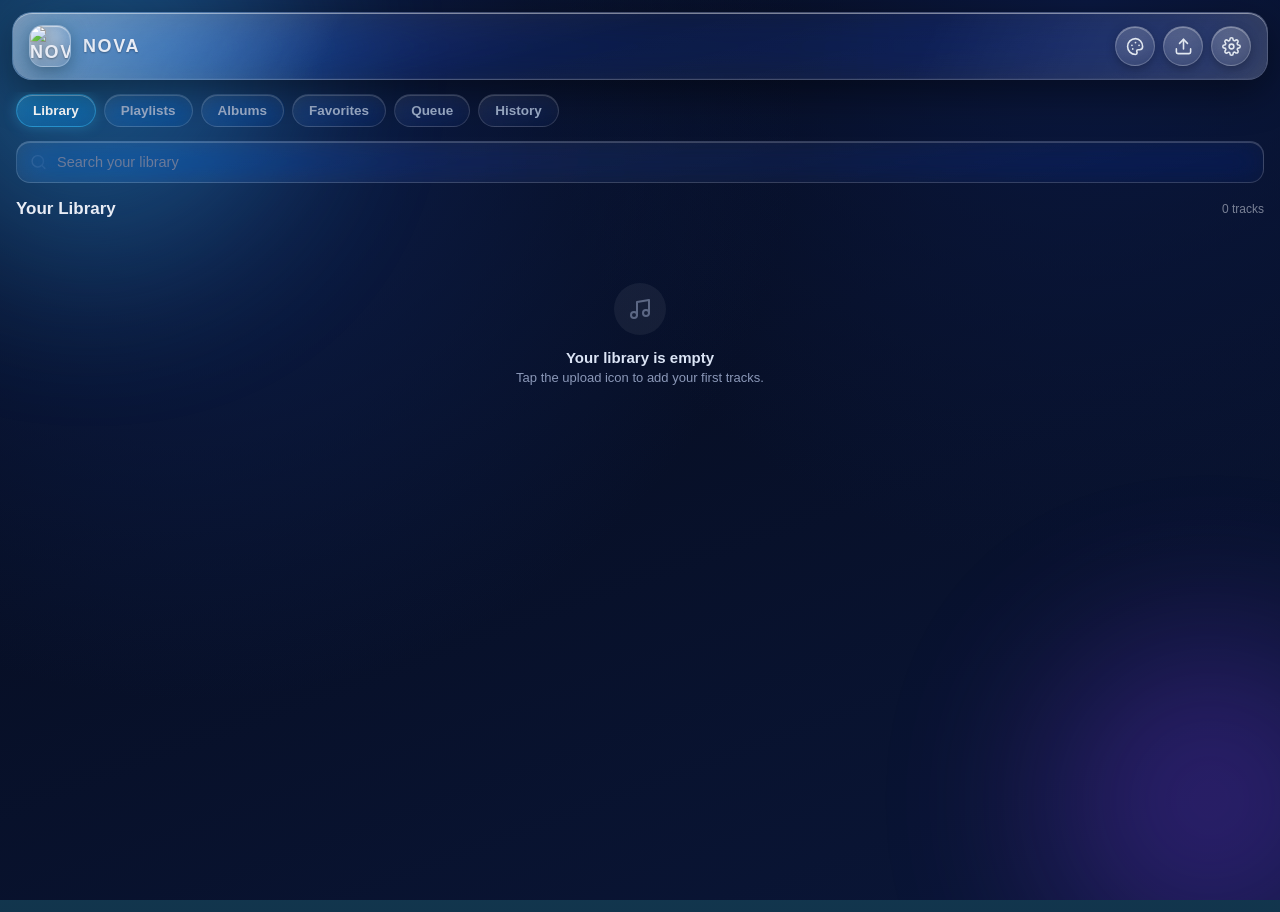
==== commit 912ab92a: "Add detail-mode styles and script to index.html" ====
--- a/index.html
+++ b/index.html
@@ -142,4 +142,6 @@
 <link rel="stylesheet" href="liquid-glass-lite.css">
 <script src="script.js"></script>
 </body>
+  <link rel="stylesheet" href="detail-mode.css">
+  <script src="detail-mode.js"></script>
 </html>
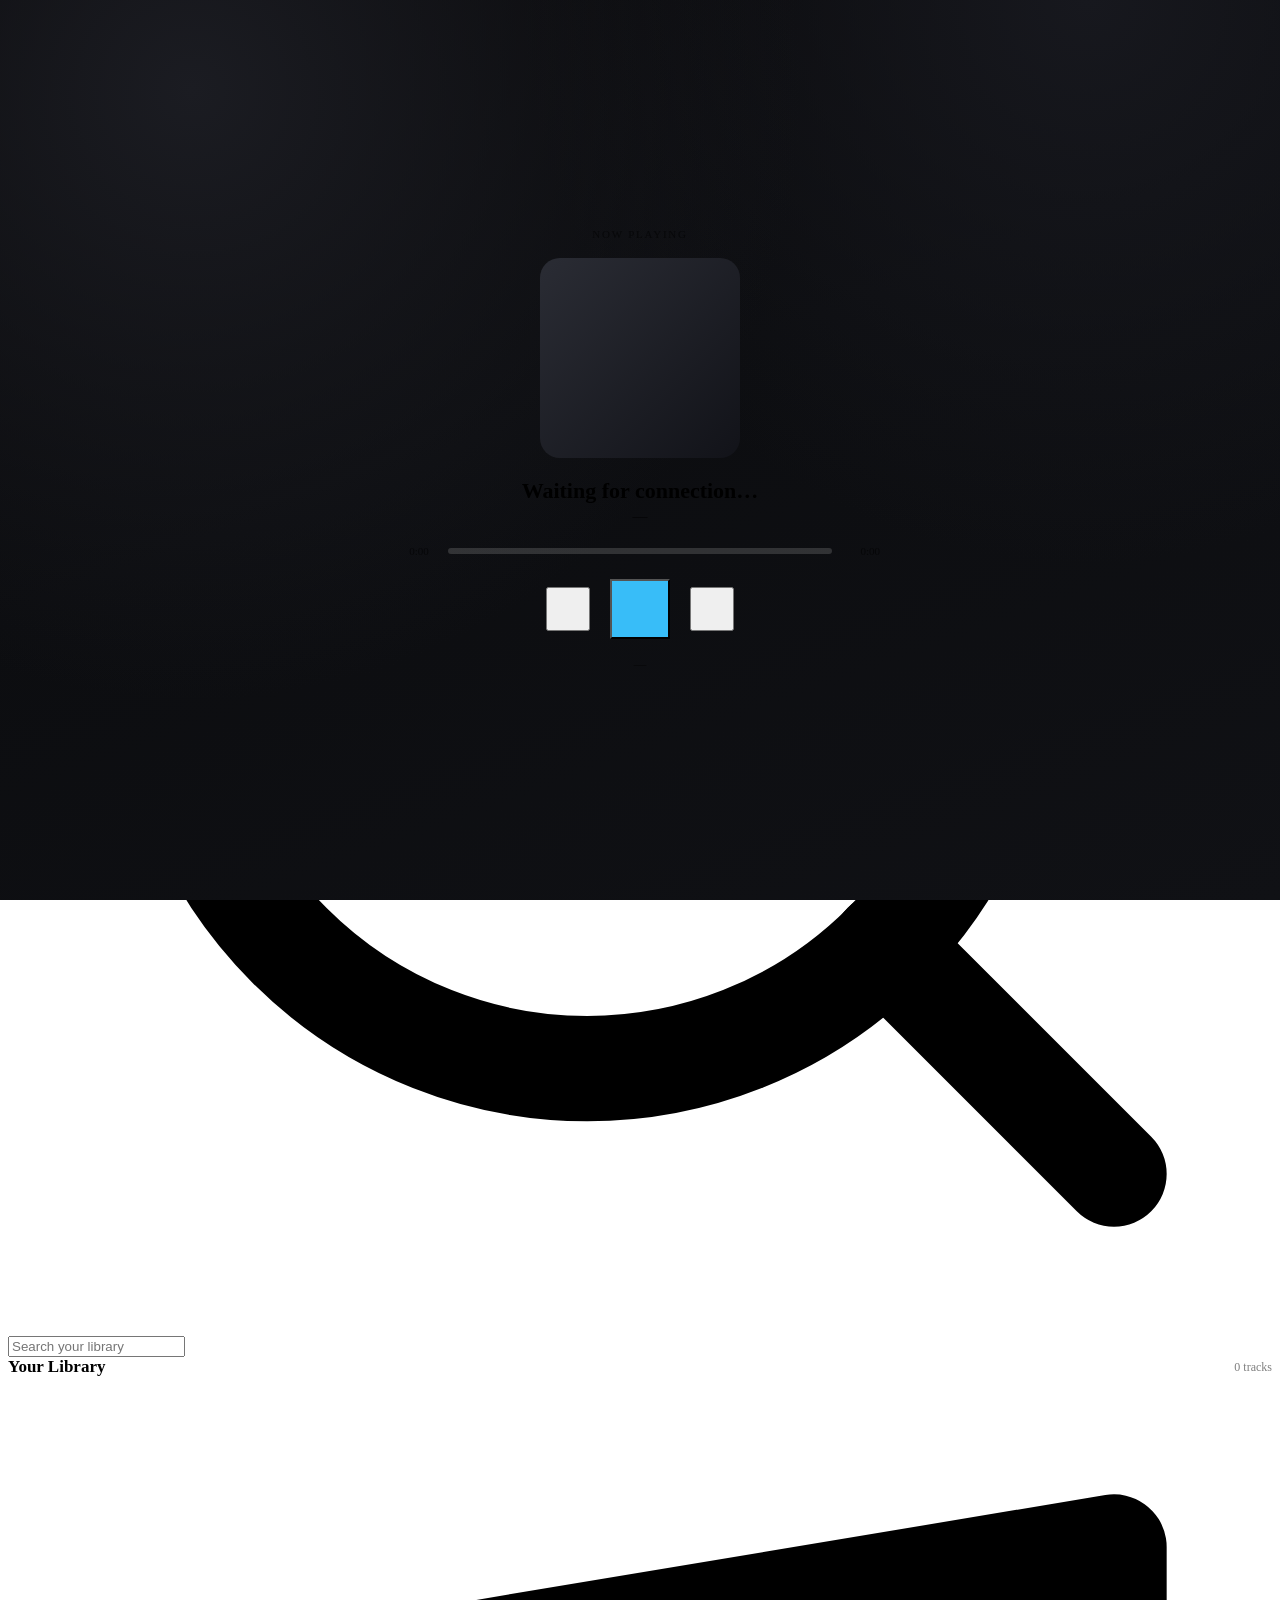
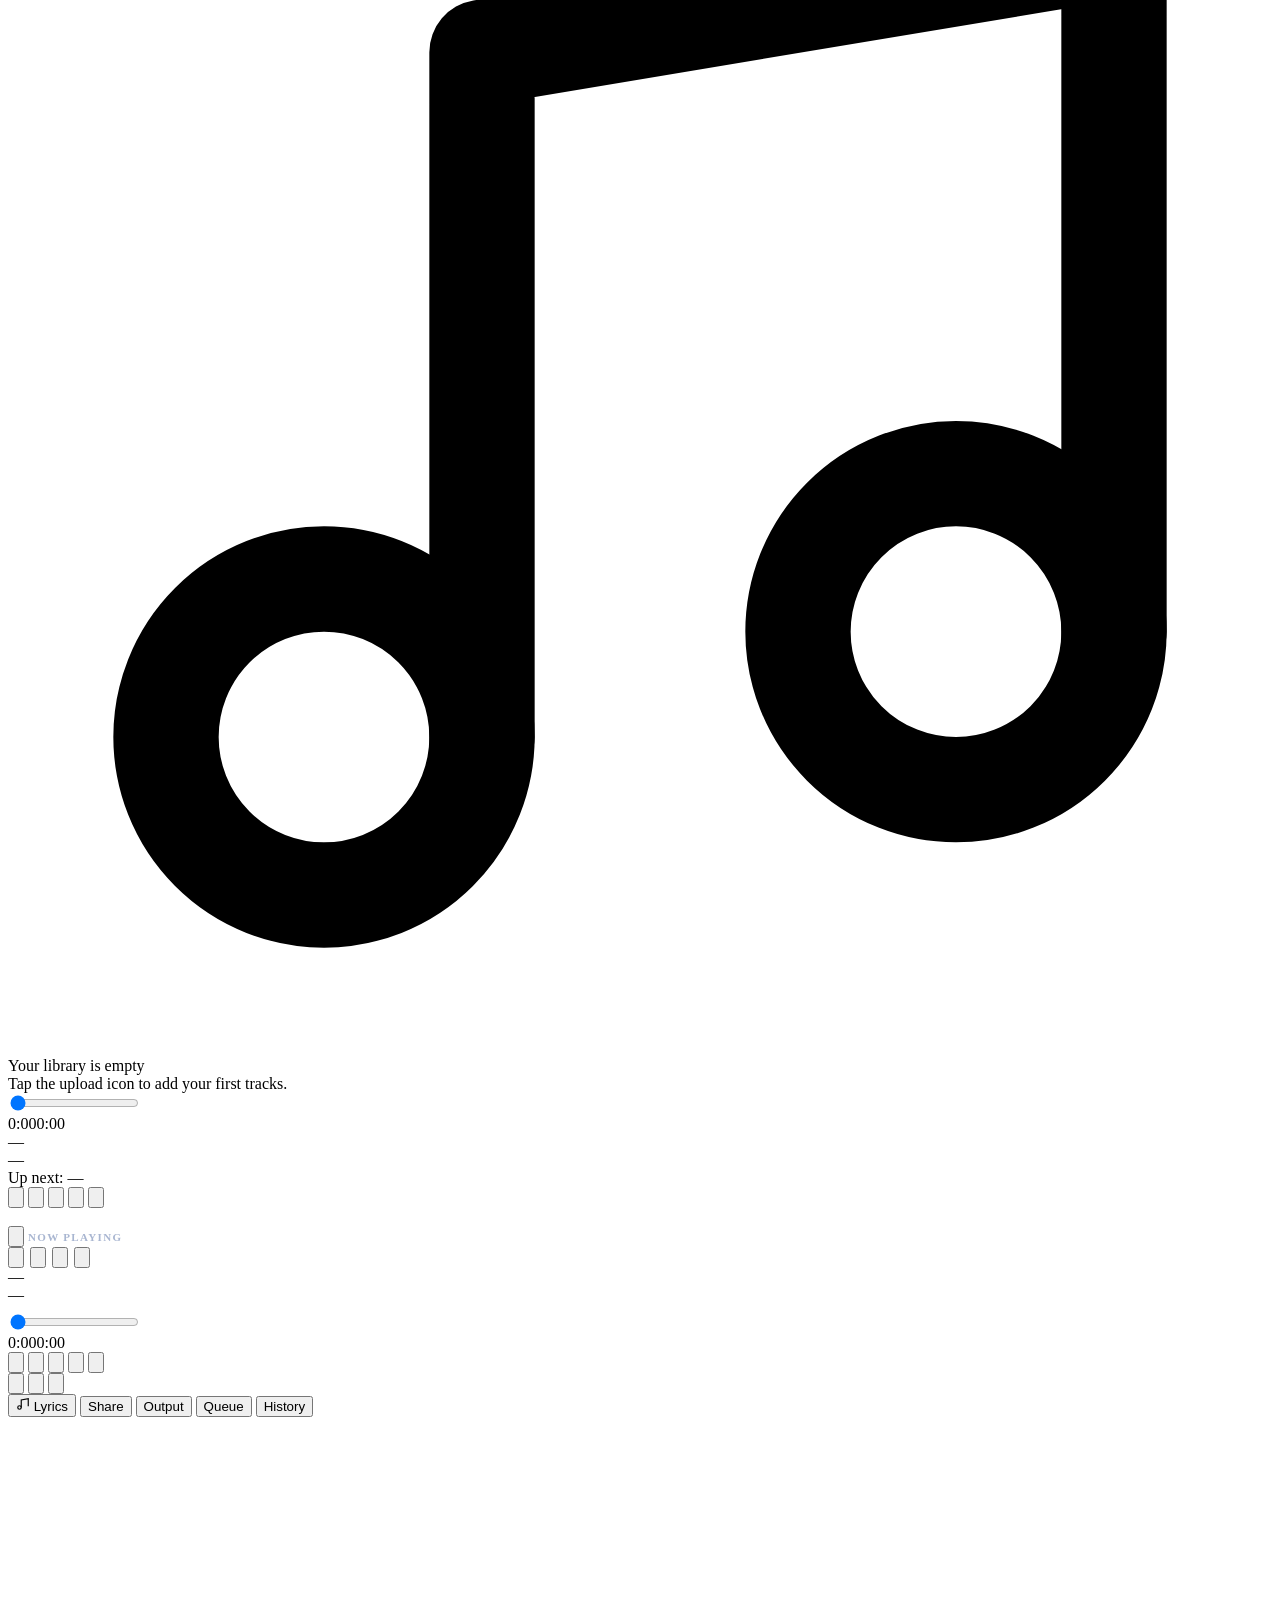
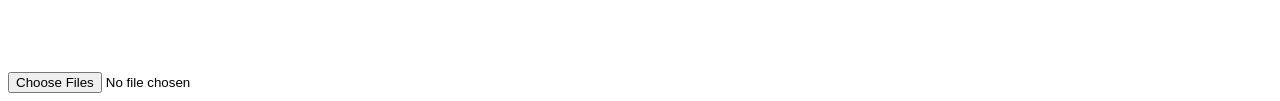
==== commit 15b29186: "Rename index-24.html to index.html" ====
--- a/index.html
+++ b/index.html
@@ -110,10 +110,10 @@
   </div>
 </div>
 
-<div id="presentation-view" class="hidden" style="position:fixed;inset:0;z-index:99999;display:flex;align-items:center;justify-content:center;background:radial-gradient(circle at 15% 10%, #0d2050 0%, transparent 45%),radial-gradient(circle at 85% 0%, #0a1840 0%, transparent 40%),linear-gradient(160deg,#040611 0%,#070f26 45%,#0a1638 100%);">
+<div id="presentation-view" class="hidden" style="position:fixed;inset:0;z-index:99999;display:flex;align-items:center;justify-content:center;background:radial-gradient(circle at 15% 10%, #1b1c22 0%, transparent 45%),radial-gradient(circle at 85% 0%, #17181e 0%, transparent 40%),linear-gradient(160deg,#050506 0%,#0c0d10 45%,#101115 100%);">
   <div class="glass" style="width:min(92vw,480px);padding:32px;border-radius:28px;text-align:center;">
     <p style="font-size:11px;letter-spacing:.16em;opacity:.5;text-transform:uppercase;margin:0 0 18px;">Now Playing</p>
-    <div id="pv-cover" style="width:200px;height:200px;margin:0 auto 20px;border-radius:20px;overflow:hidden;background:linear-gradient(135deg,#1e3a8a,#0a1128);display:flex;align-items:center;justify-content:center;color:rgba(255,255,255,.4);"></div>
+    <div id="pv-cover" style="width:200px;height:200px;margin:0 auto 20px;border-radius:20px;overflow:hidden;background:linear-gradient(135deg,#2a2c34,#121319);display:flex;align-items:center;justify-content:center;color:rgba(255,255,255,.4);"></div>
     <div id="pv-title" style="font-size:22px;font-weight:700;margin-bottom:4px;overflow:hidden;text-overflow:ellipsis;white-space:nowrap;">Waiting for connection…</div>
     <div id="pv-artist" style="font-size:15px;opacity:.65;margin-bottom:20px;overflow:hidden;text-overflow:ellipsis;white-space:nowrap;">—</div>
     <div style="display:flex;align-items:center;gap:10px;margin-bottom:6px;">
@@ -138,10 +138,6 @@
 <img id="cover-source" class="hidden" alt="">
 <video id="pip-video" muted playsinline class="hidden"></video>
 <canvas id="pip-canvas" width="480" height="270" class="hidden"></canvas>
-<link rel="stylesheet" href="styles.css">
-<link rel="stylesheet" href="liquid-glass-lite.css">
 <script src="script.js"></script>
 </body>
-  <link rel="stylesheet" href="detail-mode.css">
-  <script src="detail-mode.js"></script>
 </html>
